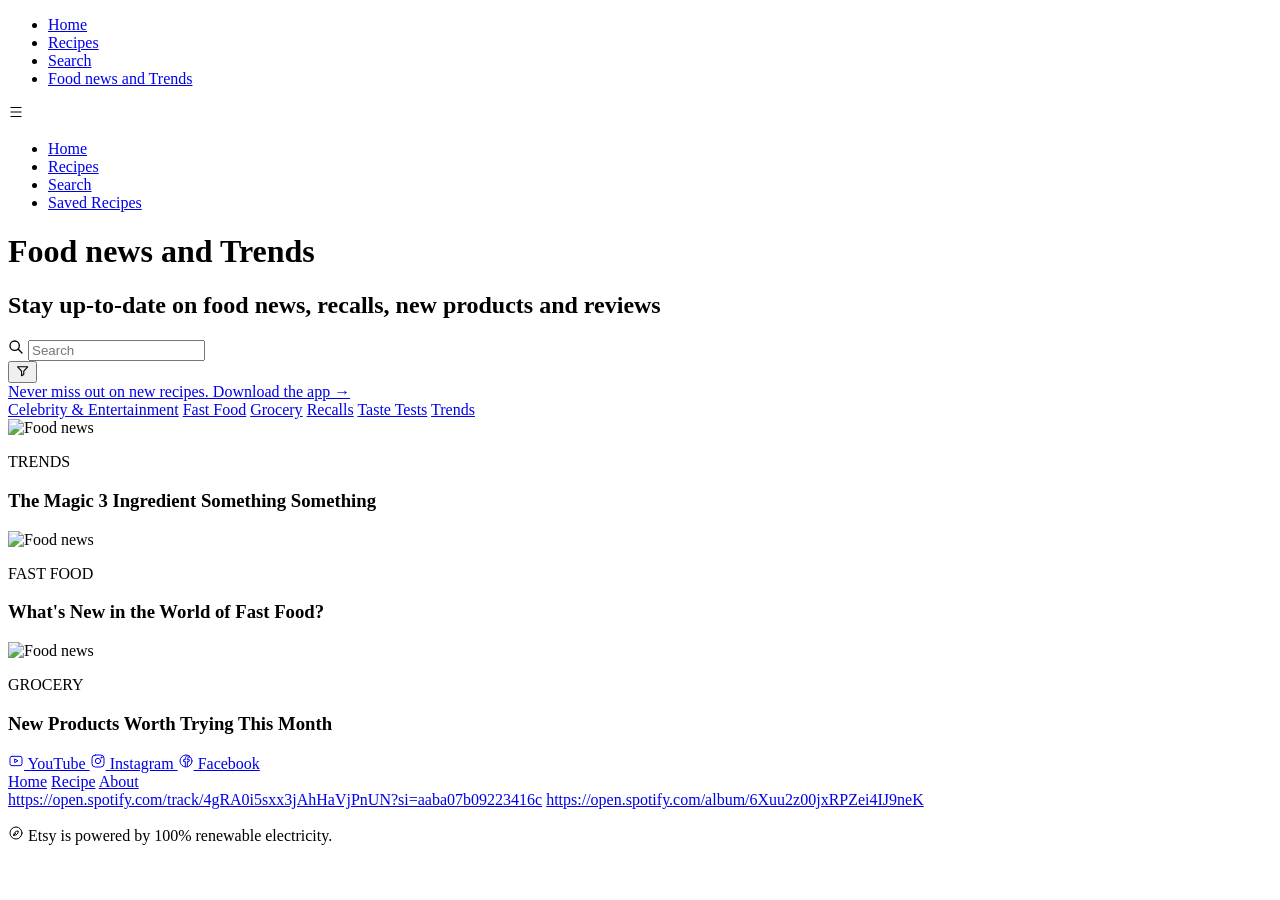
==== News.html @ 4676c51c "Initial commit" ====
<!DOCTYPE html>
<html lang="en">

<head>
    <meta charset="UTF-8">
    <meta name="viewport" content="width=device-width, initial-scale=1.0">
    <title>Recipe Webpage</title>
    <link rel="preconnect" href="https://fonts.googleapis.com">
    <link rel="preconnect" href="https://fonts.gstatic.com" crossorigin>
    <link
        href="https://fonts.googleapis.com/css2?family=Allura&family=Roboto:ital,wght@0,100..900;1,100..900&display=swap"
        rel="stylesheet">
    <link rel="stylesheet" href="css/style.css">
</head>

<body>
    <div class="container">

        <!-- Navigation -->
        <nav class="navigation">
            <div class="menu-container">
                <ul>
                    <li>
                        <a href="index.html">Home</a>
                    </li>
                    <li>
                        <a href="Recipes.html">Recipes</a>
                    </li>
                    <li>
                        <a href="Search.html">Search</a>
                    </li>
                    <li>
                        <a href="News.html">Food news and Trends</a>
                    </li>
                </ul>
            </div>

            <div class="hamburger-menu">
                <span>
                    <svg xmlns="http://www.w3.org/2000/svg" width="1em" height="1em" viewBox="0 0 512 512">
	                    <path d="M0 0h512v512H0z" fill="none" />
	                    <path fill="currentColor" d="M80 96h352v32H80zm0 144h352v32H80zm0 144h352v32H80z" />
                    </svg>
                 </span>
            </div>
        </nav>

        <div class="mobile-menu">
            <ul>
                    <li>
                        <a href="index.html">Home</a>
                    </li>
                    <li>
                        <a href="recipe-detail.html">Recipes</a>
                    </li>
                    <li>
                        <a href="search.html">Search</a>
                    </li>
                    <li>
                        <a href="saved-recipes.html">Saved Recipes</a>
                    </li>
                </ul>
        </div>

        <!-- Header -->
        <header class="news-header">
            <h1>Food news and Trends</h1>
            <h2>Stay up-to-date on food news, recalls, new products and reviews</h2>

            <div class="news-toolbar">
                <div class="search-box">
                    <span class="search-icon">
                        <svg xmlns="http://www.w3.org/2000/svg" width="1em" height="1em" viewBox="0 0 24 24">
                            <path fill="none" stroke="currentColor" stroke-linecap="round" stroke-linejoin="round"
                                stroke-width="2" d="m15 15l6 6m-11-4a7 7 0 1 1 0-14a7 7 0 0 1 0 14" />
                        </svg>
                    </span>
                    <input type="text" placeholder="Search" class="search-input">
                </div>
                <button type="button" class="filter-button" id="filter-open" aria-label="Filter news">
                    <svg xmlns="http://www.w3.org/2000/svg" width="1em" height="1em" viewBox="0 0 24 24">
                        <path fill="none" stroke="currentColor" stroke-linecap="round" stroke-linejoin="round"
                            stroke-width="2" d="M3 5h18l-7 8v6l-4 2v-8z" />
                    </svg>
                </button>
            </div>
        </header>

        <!-- Filter popup -->
        <dialog class="filter-popup" id="filter-popup">
            <form method="dialog">
                <h3>Filter by category</h3>
                <label><input type="radio" name="news-category" checked> All</label>
                <label><input type="radio" name="news-category"> Celebrity &amp; Entertainment</label>
                <label><input type="radio" name="news-category"> Fast Food</label>
                <label><input type="radio" name="news-category"> Grocery</label>
                <label><input type="radio" name="news-category"> Recalls</label>
                <label><input type="radio" name="news-category"> Taste Tests</label>
                <label><input type="radio" name="news-category"> Trends</label>
                <div class="filter-popup_actions">
                    <button value="cancel">Close</button>
                    <button value="apply">Apply</button>
                </div>
            </form>
        </dialog>

        <!-- Banner -->
        <a href="https://www.apple.com/dk/app-store/" target="_blank" class="small-banner">
            Never miss out on new recipes. Download the app →
        </a>

    <!-- Categories -->
    <div class="news-category">
        <nav class="category-menu">
            <a href="#">Celebrity & Entertainment</a>
            <a href="#">Fast Food</a>
            <a href="#">Grocery</a>
            <a href="#">Recalls</a>
            <a href="#">Taste Tests</a>
            <a href="#">Trends</a>
        </nav>
    </div>

    <!-- News section -->
    <section class="news-list">

        <article class="todays_recipes_content_block">
            <div class="todays_recipes_content_block_image">
                <img src="https://picsum.photos/300/175?1" alt="Food news">
            </div>
            <div class="todays_recipes_content_block_text">
                <p data-category="TRENDS" id="category-color">TRENDS</p>
                <h3>The Magic 3 Ingredient Something Something</h3>
            </div>
        </article>

        <article class="todays_recipes_content_block">
            <div class="todays_recipes_content_block_image">
                <img src="https://picsum.photos/300/175?2" alt="Food news">
            </div>
            <div class="todays_recipes_content_block_text">
                <p data-category="FAST FOOD" id="category-color">FAST FOOD</p>
                <h3>What's New in the World of Fast Food?</h3>
            </div>
        </article>

        <article class="todays_recipes_content_block">
            <div class="todays_recipes_content_block_image">
                <img src="https://picsum.photos/300/175?3" alt="Food news">
            </div>
            <div class="todays_recipes_content_block_text">
                <p data-category="GROCERY" id="category-color">GROCERY</p>
                <h3>New Products Worth Trying This Month</h3>
            </div>
        </article>

    </section>

    <!-- Footer -->
<div class="footer">
            <div class="footer_content">
                <div class="footer_social">
                     <a href="#">
                         <svg xmlns="http://www.w3.org/2000/svg" width="1em" height="1em" viewBox="0 0 24 24" fill="none" stroke="currentColor" stroke-width="1.5" stroke-linecap="round" stroke-linejoin="round"><rect x="3" y="5" width="18" height="14" rx="3" /><path d="M10 9.5v5l4.5-2.5z" /></svg>
                         YouTube
                     </a>
                     <a href="#">
                        <svg xmlns="http://www.w3.org/2000/svg" width="1em" height="1em" viewBox="0 0 24 24" fill="none" stroke="currentColor" stroke-width="1.5" stroke-linecap="round" stroke-linejoin="round"><rect x="3" y="3" width="18" height="18" rx="5" /><circle cx="12" cy="12" r="4" /><circle cx="17.2" cy="6.8" r="0.8" fill="currentColor" /></svg>
                         Instagram
                     </a>
                      <a href="#">
                       <svg xmlns="http://www.w3.org/2000/svg" width="1em" height="1em" viewBox="0 0 24 24" fill="none" stroke="currentColor" stroke-width="1.5" stroke-linecap="round" stroke-linejoin="round"><circle cx="12" cy="12" r="9" /><path d="M14 20v-7h2.5l.5-3H14V8.5c0-.9.3-1.5 1.5-1.5H17V4.3C16.7 4.3 15.8 4.2 14.8 4.2c-2.2 0-3.8 1.3-3.8 3.8V10H8.5v3H11v7" /></svg>
                         Facebook
                     </a>
                </div>      

                <div class="footer_nav">
                    <a href="index.html">Home</a>
                    <a href="recipe-detail.html">Recipe</a>
                    <a href="#">About</a>
                </div>
                <div class="footer_info">
                    <a href="#">https://open.spotify.com/track/4gRA0i5sxx3jAhHaVjPnUN?si=aaba07b09223416c</a>
                    <a href="#">https://open.spotify.com/album/6Xuu2z00jxRPZei4IJ9neK</a>
                    <p class="footer_renewable">
                        <svg xmlns="http://www.w3.org/2000/svg" width="1em" height="1em" viewBox="0 0 24 24" fill="none" stroke="currentColor" stroke-width="1.5" stroke-linecap="round" stroke-linejoin="round"><circle cx="12" cy="12" r="9" /><path d="M8.5 15.5c0-4 3-6.5 7-6.5c0 4-2.5 7-7 6.5zM8.5 15.5l3-3" /></svg>
                        <span>Etsy is powered by 100% renewable electricity.</span>
                    </p>
                </div>
            </div>
         </div>
    </div> 
    
    

    <script>
        const popup = document.getElementById('filter-popup');
        document.getElementById('filter-open').addEventListener('click', () => popup.showModal());
    </script>
</body>
</html>
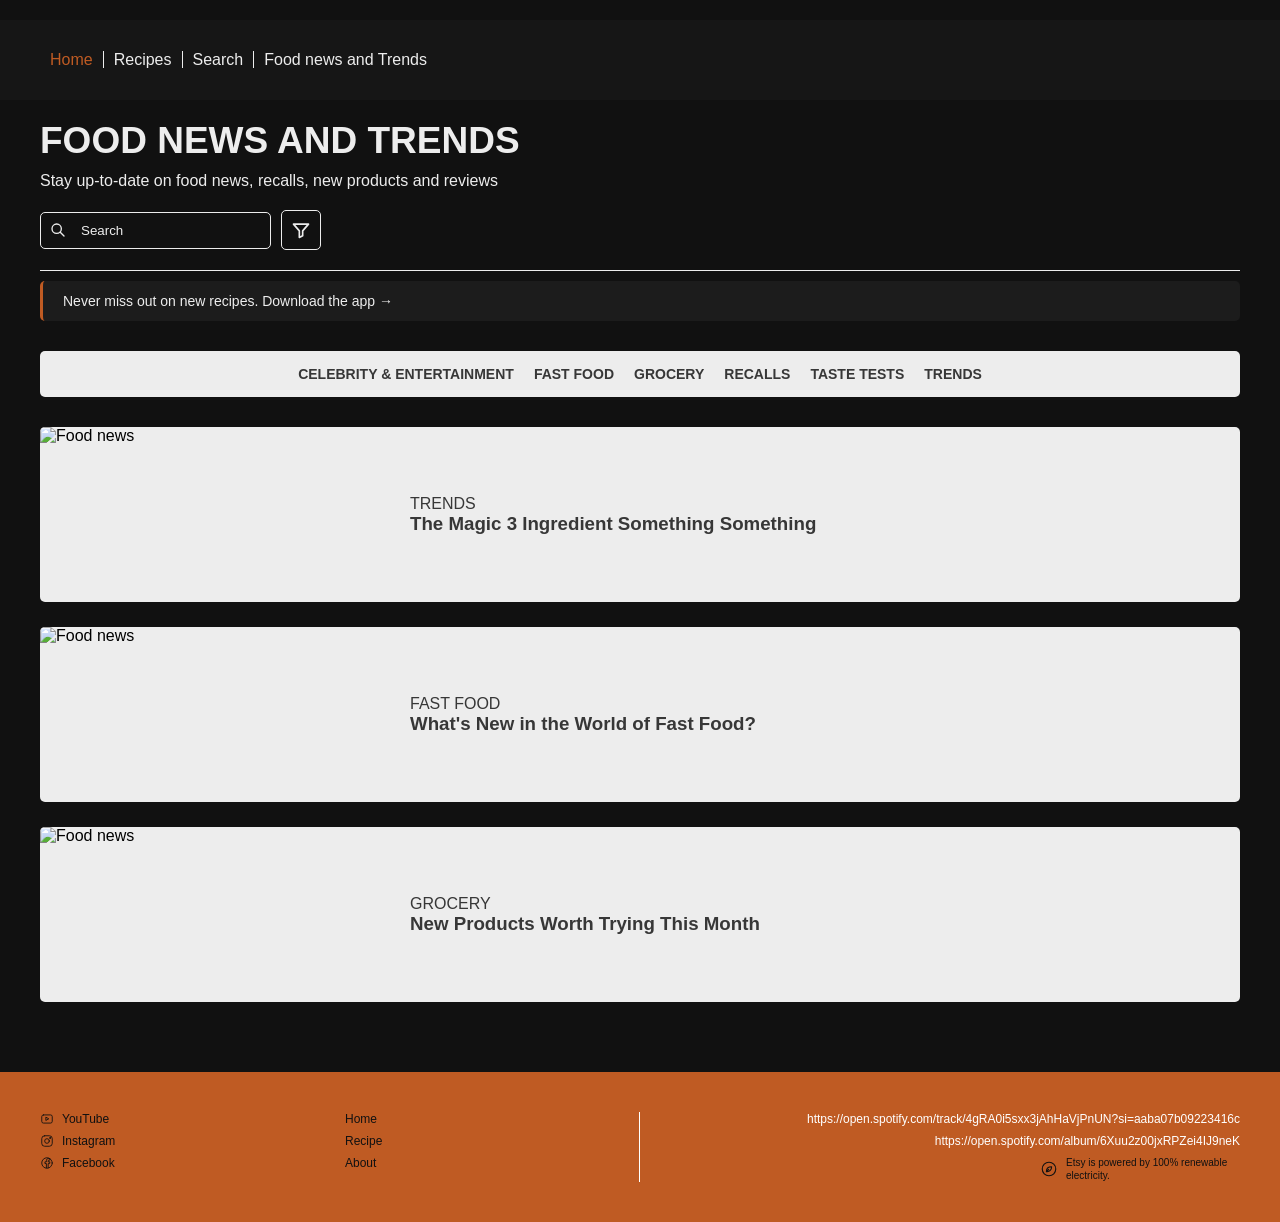
==== commit 4dd486bd: "CORRECTING CSS DIRECTIORY" ====
--- a/News.html
+++ b/News.html
@@ -10,7 +10,7 @@
     <link
         href="https://fonts.googleapis.com/css2?family=Allura&family=Roboto:ital,wght@0,100..900;1,100..900&display=swap"
         rel="stylesheet">
-    <link rel="stylesheet" href="css/style.css">
+    <link rel="stylesheet" href="CSS/style.css">
 </head>
 
 <body>
--- a/CSS/style.css
+++ b/CSS/style.css
@@ -0,0 +1,1761 @@
+:root {
+    /* Dimensions */ 
+    --width-full: 100%;
+    --width-12col: 1200px;
+
+    /* Grid settings */
+    --grid-gap: 10px;
+    --padding-default: 20px;
+    --side-space: 40px;
+
+    /* colors */
+    --background-color-navigation: #00000088;
+    --background-color-light: #ededed;
+    --background-color-dark-bg: #111111;
+    --primary-color: #bf5b23;
+    --color-light: #ededed;
+    --color-dark: #373737;
+    --colow-white: #ffffff;
+
+    /* color swatch for categories */
+    --category-seafood: #3e30e2;
+    --category-chicken: #299c8e;
+    --category-meats: #d09189;
+    --category-veg: #298f3f;
+    --category-dessert: #9374eb;
+    --category-misc: #9a951e;
+    --category-pasta: #bf5b23;
+
+}
+
+/* reset css */
+* {
+    padding: 0;
+    margin: 0;
+    box-sizing: border-box;
+
+}
+
+/* data categories setup */
+div[data-category="seafood"] {
+    border-left: 1px solid var(--category-seafood);
+}
+
+span[data-category="seafood"] {
+    color: var(--category-seafood);
+}
+
+p[data-category="seafood"] {
+    color: var(--category-seafood);
+}
+
+div[data-category="chicken"] {
+    border-left: 1px solid var(--category-chicken);
+}
+
+span[data-category="chicken"] {
+    color: var(--category-chicken);
+}
+
+p[data-category="chicken"] {
+    color: var(--category-chicken);
+}
+
+div[data-category="vegetarian"] {
+    border-left: 1px solid var(--category-veg);
+}
+
+span[data-category="vegetarian"] {
+    color: var(--category-veg);
+}
+
+p[data-category="vegetarian"] {
+    color: var(--category-veg);
+}
+
+div[data-category="pastas"] {
+    border-left: 1px solid var(--category-pasta);
+}
+
+span[data-category="pastas"] {
+    color: var(--category-pasta);
+}
+
+p[data-category="pastas"] {
+    color: var(--category-pasta);
+}
+
+div[data-category="meats"] {
+    border-left: 1px solid var(--category-meats);
+}
+
+span[data-category="meats"] {
+    color: var(--category-meats);
+}
+
+p[data-category="meats"] {
+    color: var(--category-meats);
+}
+
+div[data-category="snacks"] {
+    border-left: 1px solid var(--category-misc);
+}
+
+span[data-category="snacks"] {
+    color: var(--category-misc);
+}
+
+p[data-category="snacks"] {
+    color: var(--category-misc);
+}
+
+div[data-category="dessert"] {
+    border-left: 1px solid var(--category-dessert);
+}
+
+span[data-category="dessert"] {
+    color: var(--category-dessert);
+}
+
+p[data-category="dessert"] {
+    color: var(--category-dessert);
+} 
+
+
+body {
+width: var(--width-full);
+font-family: 'Roboto', sans-serif;
+background-color: var(--background-color-dark-bg);
+position: relative;
+}
+
+/* shared css */
+.navigation, .hero, .image-section, .footer {
+    width: var(--width-full);
+}
+
+.todays_recipes, .categories, .content-area {
+    width: var(--width-12col);
+    margin: 0 auto 0 auto;
+}
+
+.container {
+    display: grid;
+    grid-template-rows: auto;
+    gap: var(--grid-gap);
+    width: var(--width-full);
+}
+
+.hamburger-menu {
+    display: none;
+}
+
+.mobile-menu {
+    display: none;
+}
+
+.navigation {
+    width: var(--width-full);
+    height: 80px;
+    background-color: #1c1c1c77;
+    padding: 20px;
+    display: flex;
+    justify-content: center;
+    align-items: center;
+    z-index: 10;
+    position: absolute;
+    top: 20px;
+    left: 0;
+}
+
+.navigation.fixed {
+  position: fixed;
+  top: 0;
+}
+
+.menu-container {
+    width: var(--width-12col);
+}
+
+.menu-container ul {
+  display: flex;
+}
+
+.menu-container ul li {
+    list-style: none;
+}
+
+.menu-container li a {
+    color: var(--background-color-light);
+    text-decoration: none;
+    padding: 0 10px;
+    border-right: 1px solid var(--background-color-light);
+}
+
+.menu-container li:last-child a {
+    border-right: none;
+}
+
+.menu-container a:hover {
+    color:var(--primary-color);
+}
+
+.hero {
+    display: flex;
+    justify-content: center;
+    color: var(--background-color-light);
+    width: var(--width-full);
+    min-height: 600px;
+    height: auto;
+    margin: 0;
+    background-image: url('https://picsum.photos/1920/800');
+    background-size: cover;
+    background-position: center;
+}
+
+.hero-container {
+    display: grid;
+    grid-template-columns: repeat(12, 1fr);
+    grid-template-rows: auto auto auto;
+    gap: var(--grid-gap);
+    width: var(--width-12col);
+}
+
+.hero-text {
+    grid-column: 2 / span 5;
+    grid-row: 1;
+    margin-top: 200px;
+    color: var(--background-color-light);
+}
+
+.hero-text h4 {
+    font-size: 34px;
+    font-weight: 400;
+    text-shadow: 1px 1px 1px #00000088 ;
+}
+
+.hero-text h6 {
+    font-size: 12px;
+    font-weight: 400;
+    margin: 5px 0;
+    text-shadow: 1px 1px 1px #00000088 ;
+}
+
+.hero-search {
+    grid-column: 2 / span 3;
+    grid-row: 2;
+}
+
+.search-box {
+    display: flex;
+    align-items: center;
+    position: relative;
+}
+
+.search-input {
+   background-color: transparent;
+   border-radius: 5px;
+   border: 1px solid var(--background-color-light);
+   outline: none;
+   color: var(--background-color-light);
+   padding: 10px 20px 10px 40px;
+}
+
+.search-input::placeholder {
+    color: var(--background-color-light);
+}
+
+.search-icon {
+    position: absolute;
+    left: 10px;
+    display: flex;
+    align-items: center;
+    color: var(--background-color-light);
+}
+
+/* Todays recipes start */
+.todays_recipes {
+    height: fit-content;
+    width: var(--width-12col);
+    display: grid;
+    grid-template-columns: 1fr;
+    grid-template-rows: 130px auto;
+    gap: var(--grid-gap);
+    margin: 0 auto 0 auto;
+}
+
+.todays_recipes_content_block_image img {
+    display: block;
+    height: 220px;
+    width: 100%;
+    object-fit: cover;
+    border-radius: 5px 5px 0 0;
+    background-size: cover;
+    background-position: center;
+}
+
+.todays_recipes_headline {
+    font-size: 37px;
+    color: var(--background-color-light);
+    height: 60px;
+    font-weight: 700;
+    margin-top: 70px;
+    display: flex;
+    justify-content: flex-start;
+    align-items: center;
+    border-bottom: 1px solid var(--background-color-light);
+    text-transform: uppercase;
+}
+
+.todays_recipes_content {
+    display: grid;
+    grid-template-columns: repeat(4, 1fr);
+    gap: var(--grid-gap);
+    height: fit-content;
+    width: var(--width-12col);
+}
+
+.todays_recipes_content_block {
+    background-color: var(--background-color-light);
+    position: relative;
+    display: flex;
+    flex-direction: column;
+    border-radius: 5px;
+}
+
+.todays_recipes_content_block_text {
+    padding: 25px 50px 25px 50px;
+    color: var(--color-dark);
+    display: flex;
+    flex-direction: column;
+    justify-content: space-between;
+    flex: 1;
+}
+
+.todays_recipes_content_block_text h5 {
+    font-size: 20px;
+    font-weight: 700;
+    margin-bottom: 10px;
+    text-transform: uppercase;
+}
+
+.todays_recipes_content_block_text p {
+    font-size: 16px;
+}
+
+.todays_recipes_content_bottom_area {
+    display: flex;
+    justify-content: space-between;
+    margin-top: 20px;
+}
+
+.todays_recipes_content_bottom_area_left {
+    display: flex;
+    flex-direction: column;
+    justify-content: space-between;
+    padding: 0 0 0 10px;
+}
+
+.todays_recipes_content_bottom_area_left p {
+    font-size: 14px;
+    font-weight: 400;
+    text-transform: uppercase;
+}
+
+.todays_recipes_content_bottom_area_right button {
+    background-color: var(--color-dark);
+    border: 1px solid var(--color-light);
+    font-size: 14px;
+    font-weight: 700;
+    cursor: pointer;
+    padding: 8px 16px;
+    border-radius: 5px;
+}
+
+.todays_recipes_content_bottom_area_right button a {
+    color: var(--color-light);
+    text-decoration: none;
+    text-transform: uppercase;
+    font-size: 12px;
+    transition: 0.3s;
+}
+
+.todays_recipes_content_bottom_area_right button a:hover {
+    color: var(--primary-color);
+}
+
+/* Categories section start */
+.categories {
+    width: var(--width-12col);
+}
+
+.categories_content {
+    background-color: var(--background-color-light);
+    border-radius: 5px;
+    margin: 10px 0;
+    padding: 20px 0;
+    width: 100%;
+    display: flex;
+    justify-content: space-evenly;
+    gap: var(--grid-gap);
+}
+
+.categories_content_block  {
+    flex: 1;
+    display: flex;
+    justify-content: center;
+    align-items: center;
+    flex-direction: column;
+    font-size: 14px;
+    font-weight: 700;
+    text-transform: uppercase;
+}
+
+.categories_content_block svg {
+    font-size: 40px;
+}
+
+.categories_content_block p {
+    padding-top: 5px;
+}
+
+.image_section {
+    height: 400px;
+    width: var(--width-full);
+    display: flex;
+    justify-content: center;
+    background-image: url("https://picsum.photos/1920/400");
+    background-size: cover;
+    background-position: center;
+    clip-path: polygon(0 0, 100% 23%, 100% 100%, 0% 100%);
+}
+
+.image_section_controller {
+    width: var(--width-12col);
+    display: grid;
+    grid-template-columns: repeat(12, 1fr);
+    grid-template-rows: 100px auto 50px;
+}
+
+.image_section_box {
+    grid-row: 2;
+    background-color: var(--background-color-light);
+    height: fit-content;
+    padding: 30px;
+    grid-column: 9 / span 4;
+}
+
+.image_section_box h4 {
+    color: var(--primary-color);
+    font-size: 22px;
+    text-transform: uppercase;
+    font-weight: 700;
+    padding: 10px 0;
+}
+
+.image_section_box p {
+    color: var(--background-color-dark-bg);
+    font-size: 16px;
+}
+
+
+/* Recipe detail page start */
+.recipe_header,
+.recipe_instructions {
+    width: var(--width-12col);      /* width: min(var(--width-12col), calc(100% - 80px)); */
+    margin: 0 auto;
+}
+
+.recipe_header {
+    display: grid;
+    grid-template-columns: 1fr 1fr;
+    align-items: center;
+    gap: 40px;
+    padding-top: 160px;
+    color: var(--background-color-light);
+}
+
+.recipe_header_text h6 {
+    color: var(--primary-color);
+    font-size: 12px;
+    font-weight: 400;
+    margin-bottom: 10px;
+}
+
+.recipe_header_text h1 {
+    font-size: 44px;
+    font-weight: 700;
+    line-height: 1.1;
+    text-transform: uppercase;
+    margin-bottom: 40px;
+}
+
+.recipe_header_text h1 span {
+    font-weight: 300;
+}
+
+.recipe_info {
+    display: flex;
+    gap: 40px;
+    margin-bottom: 40px;
+    font-size: 14px;
+}
+
+.recipe_info_item {
+    display: flex;
+    align-items: center;
+    gap: 10px;
+}
+
+.recipe_info_item svg {
+    color: var(--primary-color);
+    font-size: 22px;
+}
+
+.recipe_header_text h3 {
+    font-size: 14px;
+    text-transform: uppercase;
+    margin-bottom: 15px;
+}
+
+.recipe_ingredients {
+    display: grid;
+    grid-template-columns: 1fr 1fr;
+    gap: 20px;
+    font-size: 13px;
+    margin-bottom: 30px;
+}
+
+.recipe_ingredients ul {
+    display: flex;
+    flex-direction: column;
+    gap: 6px;
+    padding-left: 18px;
+}
+
+.recipe_buttons {
+    display: flex;
+    gap: 10px;
+}
+
+.recipe_buttons button {
+    background-color: transparent;
+    color: var(--color-light);
+    border: 1px solid var(--color-light);
+    border-radius: 3px;
+    padding: 8px 18px;
+    font-size: 13px;
+    cursor: pointer;
+    transition: 0.3s;
+}
+
+.recipe_buttons button:hover {
+    color: var(--primary-color);
+    border-color: var(--primary-color);
+}
+
+.recipe_header_image {
+    display: flex;
+    justify-content: center;
+}
+
+.recipe_header_image img {
+    width: 100%;
+    max-width: 480px;
+    aspect-ratio: 1;
+    border-radius: 50%;
+    object-fit: cover;
+}
+
+.recipe_instructions ol {
+    width: 70%;
+    margin: 30px 0 80px 0;
+    padding-left: 20px;
+    display: flex;
+    flex-direction: column;
+    gap: 22px;
+    color: var(--background-color-light);
+    font-size: 13px;
+    line-height: 1.6;
+}
+
+
+
+/* Instructions + Ingredients (bonus) */
+
+.recipe_bonus {
+    width: min(var(--width-12col), calc(100% - 80px));
+    margin: 60px auto 80px auto;
+}
+
+.recipe_bonus_headlines,
+.recipe_bonus_content {
+    display: grid;
+    grid-template-columns: 1.8fr 1fr;
+    gap: 56px;
+}
+
+.recipe_bonus_headlines {
+    padding-bottom: 10px;
+    border-bottom: 1px solid var(--background-color-light);
+}
+
+.recipe_bonus_headlines h2 {
+    font-size: 37px;
+    font-weight: 700;
+    text-transform: uppercase;
+    color: var(--background-color-light);
+}
+
+.recipe_bonus_content {
+    margin-top: 40px;
+    color: var(--background-color-light);
+    font-size: 12px;
+    line-height: 1.6;
+}
+
+.recipe_bonus_steps {
+    display: flex;
+    flex-direction: column;
+    gap: 30px;
+}
+
+.recipe_bonus_step {
+    display: grid;
+    grid-template-columns: 50px 1fr;
+    align-items: center;
+}
+
+.step_label {
+    color: var(--primary-color);
+    font-size: 10px;
+    text-transform: uppercase;
+    letter-spacing: 1px;
+    writing-mode: vertical-rl;
+    transform: rotate(180deg);
+    justify-self: start;
+}
+
+/* STEP 1 text: writing-mode: vertical-rl together with rotate(180deg)
+   turns the text so it reads from bottom to top, just like in Figma. */
+
+.recipe_bonus_ingredients {
+    list-style: none;
+    display: flex;
+    flex-direction: column;
+    gap: 8px;
+}
+
+
+
+/* Search page start */
+
+.search_page {
+    width: min(var(--width-12col), calc(100% - 80px));
+    margin: 0 auto;
+    padding-top: 160px;
+    color: var(--background-color-light);
+}
+
+.search_top {
+    display: grid;
+    grid-template-columns: 1fr 1.1fr;
+    gap: 40px;
+    align-items: start;
+    padding-bottom: 40px;
+    border-bottom: 1px solid #ffffff22;
+}
+
+.search_top_left h2 {
+    font-size: 20px;
+    font-weight: 700;
+    text-transform: uppercase;
+    margin-bottom: 15px;
+}
+
+.search_top_left .search-box {
+    width: 100%;
+    max-width: 420px;
+}
+
+.search_top_left .search-input {
+    width: 100%;
+}
+
+.search_hint {
+    font-size: 10px;
+    margin-top: 8px;
+}
+
+/* Kategori filtresi */
+.search_filter {
+    background-color: #1d1d1d;
+    border: none;
+    border-radius: 5px;
+    padding: 20px 30px;
+}
+
+.search_filter legend {
+    font-size: 14px;
+    margin-bottom: 15px;
+}
+
+.search_filter_options {
+    display: grid;
+    grid-template-rows: repeat(4, auto);
+    grid-auto-flow: column;
+    gap: 12px 60px;
+    justify-content: start;
+}
+
+.search_filter label {
+    display: flex;
+    align-items: center;
+    gap: 8px;
+    font-size: 12px;
+    cursor: pointer;
+}
+
+.search_filter input[type="radio"] {
+    accent-color: var(--primary-color);
+}
+
+/* Search results */
+.search_results {
+    padding: 20px 80px 80px 80px;
+}
+
+.search_result {
+    padding: 30px 0;
+    border-bottom: 1px solid #ffffff22;
+}
+
+.search_result:last-child {
+    border-bottom: none;
+}
+
+.search_result_category {
+    font-size: 12px;
+    font-weight: 700;
+    text-transform: uppercase;
+    padding-left: 8px;
+    margin-bottom: 10px;
+}
+
+.search_result h3 {
+    color: var(--primary-color);
+    font-size: 20px;
+    text-transform: uppercase;
+    margin-bottom: 10px;
+}
+
+.search_result p {
+    max-width: 700px;
+    font-size: 13px;
+    line-height: 1.6;
+}
+
+/* Search Page: Figma Adjustments */
+
+/* Navigation Menu (affects all pages) */
+
+
+.menu-container {
+    width: min(var(--width-12col), calc(100% - 80px));
+}
+
+.menu-container li:first-child a {
+    color: var(--primary-color);
+}
+
+/* Header Area */
+.search_top {
+    grid-template-columns: 5fr 7fr;
+}
+
+.search_top_left h2 {
+    font-weight: 400;
+    font-size: 20px;
+}
+
+.search_top_left .search-box {
+    max-width: 390px;
+}
+
+/* Filter Panel */
+.search_filter {
+    background-color: #1c1c1c;
+    border: none;
+    border-radius: 5px;
+    padding: 20px 30px 25px 30px;
+    width: fit-content;
+}
+
+.search_filter legend {
+    padding: 0;
+    margin-bottom: 15px;
+    font-size: 16px;
+}
+
+.search_filter_options {
+    grid-template-rows: repeat(4, auto);
+    grid-auto-flow: column;
+    gap: 14px 200px;
+}
+
+.search_filter label {
+    gap: 12px;
+    font-size: 13px;
+}
+
+.search_filter input[type="radio"] {
+    -webkit-appearance: none;
+    appearance: none;
+    width: 18px;
+    height: 18px;
+    margin: 0;
+    border: 1px solid var(--background-color-light);
+    border-radius: 50%;
+    background: transparent;
+    cursor: pointer;
+}
+
+.search_filter input[type="radio"]:checked {
+    border-color: var(--primary-color);
+    background: radial-gradient(circle, var(--primary-color) 45%, transparent 50%);
+}
+
+/* Results */
+.search_results:last-child {
+    border-bottom: 1px solid #ffffff22;
+}
+
+.search_result_category {
+    text-transform: none;
+}
+
+.search_result_category span {
+    text-transform: uppercase;
+}
+
+/* Footer and page height */
+.footer_content {
+    width: min(var(--width-12col), calc(100% - 80px));
+    margin: 0 auto;
+    padding: 0;
+}
+
+.search_page {
+    min-height: cal(100vh -160px);
+}
+
+/* Search page: menü, legend, filtre geçişi */
+
+/* 1. Menü sol kenara */
+.navigation {
+    justify-content: flex-start;
+    padding: 20px max(40px, calc((100% - var(--width-12col)) / 2));
+}
+
+.navigation .menu-container {
+    width: auto;
+}
+
+/* 2. Başlık kutunun içine */
+.search_filter legend {
+    float: left;
+    width: 100%;
+    padding: 0;
+    margin-bottom: 15px;
+    font-size: 16px;
+}
+
+.search_filter .search_filter_options {
+    clear: both;
+}
+
+/* 3. Soldan sağa koyulaşan kutu */
+.search_filter {
+    background: linear-gradient(to right, rgba(255, 255, 255, 0.09), rgba(255, 255, 255, 0));
+}
+
+/* Footer: icons and colors */
+.footer .footer_social a {
+    display: flex;
+    align-items: center;
+    gap: 8px;
+    color: var(--color-light);
+}
+
+.footer .footer_social a:hover {
+    color: var(--background-color-dark-bg);
+}
+
+.footer .footer_social svg {
+    font-size: 14px;
+    flex-shrink: 0;
+}
+
+.footer .footer_nav {
+    border-right: 1px solid var(--color-light);
+}
+
+.footer .footer_renewable {
+    display: flex;
+    align-items: center;
+    gap: 8px;
+    align-self: flex-end;
+    max-width: 200px;
+    text-align: left;
+    font-size: 10px;
+    line-height: 1.3;
+}
+
+.footer .footer_renewable svg {
+    font-size: 18px;
+    flex-shrink: 0;
+}
+
+/* Footer renkleri */
+.footer {
+    background-color: var(--primary-color);
+}
+
+.footer,
+.footer a,
+.footer p {
+    color: var(--color-light);
+}
+
+.footer a:hover {
+    color: var(--background-color-dark-bg);
+}
+
+.footer .footer_nav {
+    border-right: 1px solid #ffffff;
+}
+
+.footer .footer_social a {
+    color: var(--background-color-dark-bg);
+}
+
+.footer .footer_info a {
+    color: #ffffff;
+}
+
+.footer .footer_info p,
+.footer .footer_renewable {
+    color: var(--background-color-dark-bg);
+}
+
+.footer .footer_nav {
+    border-right: 1px solid #ffffff;
+}
+
+
+/* Saved recipes page start */
+
+/* Menu: bu sayfada aktif olan "Saved Recipes" */
+.page_saved .menu-container li:first-child a {
+    color: var(--background-color-light);
+}
+
+.page_saved .menu-container li a.active {
+    color: var(--primary-color);
+    border-bottom: 2px solid var(--primary-color);
+    padding-bottom: 6px;
+}
+
+/* Hero */
+.saved_hero {
+    background: linear-gradient(to right, var(--background-color-dark-bg) 45%, #1c1612);
+    overflow: hidden;
+}
+
+.saved_hero_inner {
+    width: min(var(--width-12col), calc(100% - 80px));
+    margin: 0 auto;
+    display: grid;
+    grid-template-columns: 1fr 1fr;
+    align-items: center;
+    gap: 40px;
+    padding: 140px 0 40px 0;
+}
+
+.saved_hero_line {
+    display: block;
+    width: 44px;
+    height: 3px;
+    background-color: var(--primary-color);
+    margin-bottom: 20px;
+}
+
+.saved_hero_text h1 {
+    font-size: 48px;
+    font-weight: 700;
+    color: var(--background-color-light);
+}
+
+.saved_hero_text p {
+    font-size: 14px;
+    margin-top: 8px;
+    color: var(--background-color-light);
+}
+
+.saved_hero_image {
+    display: flex;
+    justify-content: flex-end;
+}
+
+.saved_hero_image img {
+    width: 100%;
+    max-width: 340px;
+    aspect-ratio: 1;
+    border-radius: 50%;
+    object-fit: cover;
+}
+
+/* Content Area */
+.saved_content {
+    width: min(var(--width-12col), calc(100% - 80px));
+    margin: 20px auto 80px auto;
+    color: var(--background-color-light);
+}
+
+.saved_toolbar {
+    display: grid;
+    grid-template-columns: 1fr 180px 180px;
+    gap: 16px;
+}
+
+.saved_toolbar .search-box,
+.saved_toolbar .search-input {
+    width: 100%;
+}
+
+.saved_select {
+    background-color: transparent;
+    color: var(--background-color-light);
+    border: 1px solid var(--background-color-light);
+    border-radius: 5px;
+    padding: 10px 14px;
+    font-family: inherit;
+    font-size: 13px;
+    cursor: pointer;
+}
+
+.saved_select option {
+    background-color: var(--background-color-dark-bg);
+    color: var(--background-color-light);
+}
+
+.saved_heading {
+    display: flex;
+    justify-content: space-between;
+    align-items: center;
+    margin: 40px 0 20px 0;
+}
+
+.saved_heading h2 {
+    font-size: 20px;
+    font-weight: 700;
+}
+
+.saved_view {
+    display: flex;
+    gap: 8px;
+}
+
+.saved_view button {
+    width: 32px;
+    height: 32px;
+    display: flex;
+    justify-content: center;
+    align-items: center;
+    background-color: transparent;
+    color: var(--background-color-light);
+    border: none;
+    border-radius: 5px;
+    font-size: 18px;
+    cursor: pointer;
+}
+
+.saved_view button.active {
+    background-color: var(--primary-color);
+    color: var(--colow-white);
+}
+
+/* Card grid */
+.saved_grid {
+    display: grid;
+    grid-template-columns: repeat(3, 1fr);
+    gap: 20px;
+}
+
+.saved_card {
+    display: flex;
+    flex-direction: column;
+    background-color: var(--background-color-light);
+    color: var(--color-dark);
+    border-radius: 8px;
+    overflow: hidden;
+}
+
+.saved_card_image {
+    position: relative;
+    height: 150px;
+}
+
+.saved_card_image img {
+    width: 100%;
+    height: 100%;
+    object-fit: cover;
+    display: block;
+}
+
+.saved_heart {
+    position: absolute;
+    top: 10px;
+    right: 10px;
+    width: 30px;
+    height: 30px;
+    display: flex;
+    justify-content: center;
+    align-items: center;
+    background-color: #ffffff;
+    color: var(--primary-color);
+    border: none;
+    border-radius: 50%;
+    font-size: 15px;
+    cursor: pointer;
+}
+
+.saved_card_text {
+    display: flex;
+    flex-direction: column;
+    gap: 10px;
+    padding: 15px;
+}
+
+.saved_card_text h3 {
+    font-size: 15px;
+    font-weight: 700;
+    text-transform: uppercase;
+}
+
+.saved_card_meta {
+    display: flex;
+    gap: 18px;
+    font-size: 12px;
+}
+
+.saved_card_meta span {
+    display: flex;
+    align-items: center;
+    gap: 6px;
+}
+
+.saved_tag {
+    align-self: flex-start;
+    background-color: #f1d6b8;
+    color: var(--color-dark);
+    font-size: 11px;
+    font-weight: 700;
+    text-transform: uppercase;
+    padding: 5px 14px;
+    border-radius: 4px;
+}
+
+/* "Find more recipes" card */
+.saved_card_more {
+    justify-content: center;
+    align-items: center;
+    gap: 14px;
+    min-height: 250px;
+    background-color: transparent;
+    color: var(--background-color-light);
+    border: 2px dashed var(--background-color-light);
+    text-align: center;
+    text-decoration: none;
+    font-size: 15px;
+    transition: 0.3;
+}
+
+.saved_card_more:hover {
+    border-color: var(--primary-color);
+}
+
+.saved_card_more > svg {
+    font-size: 36px;
+}
+
+.saved_more_arrow {
+    width: 28px;
+    height: 28px;
+    display: flex;
+    justify-content: center;
+    align-items: center;
+    background-color: var(--primary-color);
+    color: var(--colow-white);
+    border-radius: 50%;
+    font-size: 16px;
+}
+
+
+/* Shared Layout Adjustments */
+.container {
+    grid-template-columns: minmax(0, 1fr);
+}
+
+.navigation {
+    padding: 20px max(40px, calc((100% - 1200px) / 2));
+}
+
+.recipe_header,
+.recipe_instructions,
+.recipe_bonus,
+.search_page,
+.saved_content,
+.saved_hero_inner,
+.footer .footer_content {
+    width: 100%;
+    max-width: 1280px;
+    margin-left: auto;
+    margin-right: auto;
+    padding-left: 40px;
+    padding-right: 40px;
+}
+
+/* Card images */
+.saved_card_image {
+    height: 190px;
+}
+
+
+
+/*buradan asagisi mobile gorunum icin*/
+
+@media (width <= 768px) {
+ :root {
+    --width-12col:100%
+ }
+
+
+ .menu-container {
+    display: none;
+ }
+
+ .hamburger-menu {
+    display: block;
+    font-size: 32px;
+    color: var(--color-light);
+    font-weight: 900;
+ }
+
+ .mobile-menu {
+    display: block;
+    position: fixed;
+    top: 0;
+    right: 0;
+    width: 250px;
+    height: 100%;
+    background-color: var(--color-dark);
+    opacity: 0;
+    z-index: 1000;
+    visibility: hidden;
+    transform: translateX(100%);
+    transition: transform 0.4s ease, opacity 0.4s ease, visibility 0.4s ;
+ }
+
+ .mobile-menu.open {
+    transform: translateX(0);
+    visibility: visible;
+    opacity: 1;
+ }
+
+ .mobile-menu ul {
+    padding: 0;
+ }
+
+ .mobile-menu ul li {
+    list-style: none;
+    padding: 15px;
+ }
+
+ .mobile-menu ul li a {
+    text-decoration: none;
+    color: var(--color-light);
+    text-transform: uppercase;
+    font-weight: 700;
+    padding: 12px;
+ }
+
+ .todays_recipes_content {
+    grid-template-columns: repeat(1, 1fr);
+    margin: 0 auto;
+    width: calc(100% - 20px);
+ }
+
+ .categories_content {
+    flex-wrap: wrap;
+    justify-content: flex-start;
+ }
+
+ .categories_content_block {
+    width: 30%;
+ }
+
+ .image_section {
+    display: none;
+ }
+
+ .kitchen_grid {
+    grid-template-columns: 1fr;
+    grid-auto-flow: auto;
+ }
+
+ .kitchen_image {
+    height: 240px;
+ }
+
+ .kitchen_text {
+    padding: 30 px 20px;
+ }
+
+ .content-area {
+    width: calc(100% - 20px);
+ }
+
+ .footer_content {
+    grid-template-columns: 1fr;
+    width: calc(100% - 40px);
+ }
+
+ .footer_nav {
+    border-right: none;
+ }
+
+ .footer_info {
+    align-items: flex-start;
+    text-align: left;
+ }
+
+ .recipe_header {
+    grid-template-columns: 1fr;
+    padding-top: 120px;
+ }
+
+ .recipe_ingredients {
+    grid-template-columns: 1fr;
+ }
+
+ .recipe_instructions ol {
+    width: 100%;
+ }
+
+ .recipe_bonus_headlines,
+ .recipe_bonus_content {
+    grid-template-columns: 1fr;
+ }
+
+ .recipe_bonus_headlines h2 {
+    font-size: 26px;
+ }
+
+ .search_top {
+    grid-template-columns: 1fr;
+ }
+
+ .search_results {
+    padding: 20px 0 60px 0;
+ }
+
+ .saved_hero_inner {
+    grid-template-columns: 1fr;
+    padding-top: 120px;
+ }
+
+ .saved_hero_text h1 {
+    font-size: 36px;
+ }
+
+ .saved_hero_image {
+    display: none;
+ }
+
+ .saved_toolbar {
+    grid-template-columns: 1fr;
+ }
+
+ .saved_grid {
+    grid-template-columns: 1fr;
+ }
+
+}
+
+
+/* In the kitchen start */
+
+.content-area {
+    margin-bottom: 80px;
+}
+
+.kitchen_grid {
+    display: grid;
+    grid-template-columns: 1fr 1fr;
+    grid-auto-rows: 340px;
+    gap: 0;
+    margin-top: 20px;
+}
+
+.kitchen_text {
+    background-color: var(--background-color-light);
+    display: flex;
+    align-items: center;
+    padding: 40px 70px;
+}
+
+.kitchen_image img {
+    width: 100%;
+    height: 100%;
+    object-fit: cover;
+    display: block;
+}
+
+.kitchen_label {
+    font-size: 12px;
+    font-weight: 700;
+    color: var(--color-dark);
+    border-left: 2px solid var(--primary-color);
+    padding-left: 8px;
+    margin-bottom: 10px;
+}
+
+.kitchen_text h3 {
+    color: var(--primary-color);
+    font-size: 20px;
+    text-transform: uppercase;
+    font-weight: 700;
+    margin-bottom: 15px;
+}
+
+.kitchen_text_inner > p:not(.kitchen_label) {
+    color: var(--color-dark);
+    font-size: 14px;
+    line-height: 1.4;
+    margin-bottom: 30px;
+}
+
+.kitchen_text button {
+    background-color: var(--color-dark);
+    color: var(--color-light);
+    border: none;
+    border-radius: 3px;
+    padding: 10px 40px;
+    font-size: 14px;
+    text-transform: uppercase;
+    cursor: pointer;
+    transition: 0.3s;
+}
+
+.kitchen_text button:hover {
+    background-color: var(--primary-color);
+}
+
+
+
+/* Footer start */
+
+.footer {
+    background-color: var(--primary-color);
+    padding: 40px 0;
+    margin-top: 40px;
+}
+
+.footer_content {
+    width: var(--width-12col);
+    margin: 0 auto;
+    padding: 0 20px;
+    display: grid;
+    grid-template-columns: 1fr 1fr 2fr;
+    gap: var(--grid-gap);
+    color: var(--background-color-dark-bg);
+    font-size: 12px;
+}
+
+
+.footer_social,
+.footer_nav,
+.footer_info {
+    display: flex;
+    flex-direction: column;
+    gap: 8px;
+}
+
+.footer_nav {
+    border-right: 1px solid var(--background-color-dark-bg);
+}
+
+.footer_info {
+    align-items: flex-end;
+    text-align: right;
+}
+
+.footer a {
+    color: var(--background-color-dark-bg);
+    text-decoration: none;
+}
+
+.footer a:hover {
+    color: var(--color-light);
+}
+
+/* News and Food trends */
+
+/* MAIN CONTAINER */
+.container {
+    display: flex;
+    flex-direction: column;
+    width: 100%;
+}
+
+/* BANER */
+.small-banner {
+    padding: 12px 20px;
+    border-left: 3px solid var(--primary-color);
+    border-radius: 5px;
+    background-color: #1c1c1c;
+    color: var(--color-light);
+    font-size: 14px;
+    text-decoration: none;
+    cursor: pointer;
+    transition: 0.3s;
+    display: block;
+    width: var(--width-12col);
+    max-width: calc(100% - 20px);
+    margin: 0 auto;
+}
+
+.small-banner:hover {
+    color: var(--primary-color);
+}
+
+/* NEWS HEADER */
+.news-header {
+    width: var(--width-12col);
+    max-width: calc(100% - 20px);
+    margin: 120px auto 0 auto;
+    color: var(--color-light);
+    display: flex;
+    flex-direction: column;
+    gap: 10px;
+    border-bottom: 1px solid var(--background-color-light);
+    padding-bottom: 20px;
+}
+
+.news-header h1 {
+    font-size: 37px;
+    font-weight: 700;
+    text-transform: uppercase;
+}
+
+.news-header h2 {
+    font-size: 16px;
+    font-weight: 400;
+}
+
+.news-toolbar {
+    display: flex;
+    align-items: center;
+    gap: 10px;
+    margin-top: 10px;
+}
+
+.filter-button {
+    display: flex;
+    align-items: center;
+    justify-content: center;
+    width: 40px;
+    height: 40px;
+    font-size: 20px;
+    background-color: transparent;
+    color: var(--color-light);
+    border: 1px solid var(--background-color-light);
+    border-radius: 5px;
+    cursor: pointer;
+    transition: 0.3s;
+}
+
+.filter-button:hover {
+    color: var(--primary-color);
+    border-color: var(--primary-color);
+}
+
+/* FILTER POPUP */
+.filter-popup {
+    margin: auto;
+    padding: 25px;
+    min-width: 280px;
+    background-color: var(--background-color-light);
+    color: var(--color-dark);
+    border: none;
+    border-radius: 5px;
+}
+
+.filter-popup::backdrop {
+    background-color: #000000aa;
+}
+
+.filter-popup h3 {
+    text-transform: uppercase;
+    margin-bottom: 15px;
+}
+
+.filter-popup label {
+    display: flex;
+    align-items: center;
+    gap: 10px;
+    padding: 6px 0;
+    cursor: pointer;
+}
+
+.filter-popup_actions {
+    display: flex;
+    justify-content: flex-end;
+    gap: 10px;
+    margin-top: 20px;
+}
+
+.filter-popup_actions button {
+    background-color: var(--color-dark);
+    color: var(--color-light);
+    border: 1px solid var(--color-light);
+    border-radius: 5px;
+    padding: 8px 16px;
+    font-size: 12px;
+    font-weight: 700;
+    text-transform: uppercase;
+    cursor: pointer;
+}
+
+/* CATEGORY MENU */
+.news-category {
+    width: var(--width-12col);
+    max-width: calc(100% - 20px);
+    margin: 20px auto 0 auto;
+    padding: 15px 20px;
+    background-color: var(--background-color-light);
+    border-radius: 5px;
+}
+
+.category-menu {
+    display: flex;
+    flex-direction: row;
+    flex-wrap: wrap;
+    justify-content: center;
+    gap: 20px;
+}
+
+.category-menu a {
+    color: var(--color-dark);
+    font-weight: 700;
+    text-decoration: none;
+    text-transform: uppercase;
+    font-size: 14px;
+    transition: 0.3s;
+}
+
+.category-menu a:hover {
+    color: var(--primary-color);
+}
+
+/* NEWS LIST */
+.news-list {
+    display: flex;
+    flex-direction: column;
+    gap: 25px;
+    width: var(--width-12col);
+    max-width: calc(100% - 20px);
+    margin: 20px auto;
+}
+
+/* NEWS CARDS */
+.news-list .todays_recipes_content_block {
+    display: flex;
+    flex-direction: row;
+    align-items: center;
+    gap: 20px;
+    width: 100%;
+}
+
+/* NEWS IMAGES */
+.news-list .todays_recipes_content_block_image img {
+    display: block;
+    width: 300px;
+    height: 175px;
+    object-fit: cover;
+}
+
+/* NEWS TEXT */
+.news-list .todays_recipes_content_block_text {
+    display: flex;
+    flex-direction: column;
+}
+
+/* SEARCH */
+.search_page {
+    display: flex;
+    flex-direction: column;
+    width: 100%;
+}
+
+.search_top {
+    display: flex;
+    flex-direction: column;
+    gap: 25px;
+}
+
+/* FOOTER */
+.footer {
+    background-color: var(--primary-color);
+    padding: 40px 0;
+    margin-top: 40px;
+}
+
+.footer_content {
+    width: var(--width-12col);
+    margin: 0 auto;
+    padding: 0 20px;
+    display: grid;
+    grid-template-columns: 1fr 1fr 2fr;
+    gap: var(--grid-gap);
+    color: var(--background-color-dark-bg);
+    font-size: 12px;
+}
+
+
+.footer_social,
+.footer_nav,
+.footer_info {
+    display: flex;
+    flex-direction: column;
+    gap: 8px;
+}
+
+.footer_nav {
+    border-right: 1px solid var(--background-color-dark-bg);
+}
+
+.footer_info {
+    align-items: flex-end;
+    text-align: right;
+}
+
+.footer a {
+    color: var(--background-color-dark-bg);
+    text-decoration: none;
+}
+
+.footer a:hover {
+    color: var(--color-light);
+}
